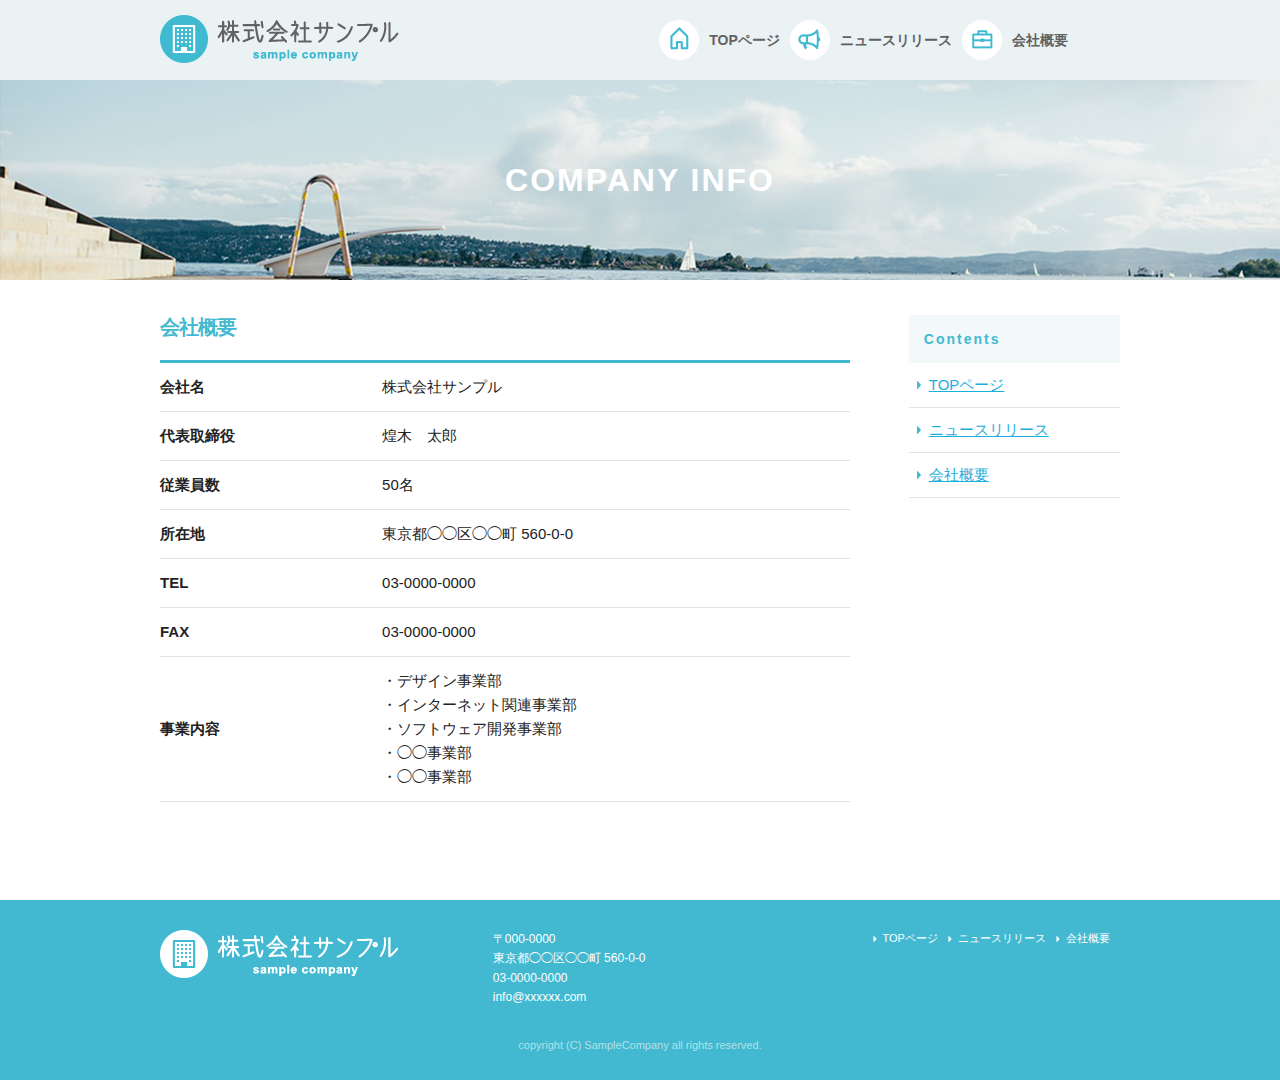
==== company.html @ 2abb2468 "css修正" ====
<!DOCTYPE html>
<html lang="ja">
<head>

  <!-- Basic Page Needs
  –––––––––––––––––––––––––––––––––––––––––––––––––– -->
  <meta charset="utf-8">
  <title>株式会社サンプル</title>
  <meta name="description" content="">
  <meta name="author" content="">

  <!-- Mobile Specific Metas
  –––––––––––––––––––––––––––––––––––––––––––––––––– -->
  <meta name="viewport" content="width=device-width, initial-scale=1">

  <!-- FONT
  –––––––––––––––––––––––––––––––––––––––––––––––––– -->

  <!-- CSS
  –––––––––––––––––––––––––––––––––––––––––––––––––– -->
  <link rel="stylesheet" href="css/normalize.css">
  <link rel="stylesheet" href="css/skeleton.css">
  <link rel="stylesheet" href="css/sample.css">
  <!-- Favicon
  –––––––––––––––––––––––––––––––––––––––––––––––––– -->
  <link rel="icon" type="image/png" href="images/favicon.png">

</head>
<body>

  <!-- Primary Page Layout
  –––––––––––––––––––––––––––––––––––––––––––––––––– -->


<!-- End Document
  –––––––––––––––––––––––––––––––––––––––––––––––––– -->
  <header>
  <div id="header_in" class="container">
    <div class="row">
      <div class="six columns logo">
        <img class="u-max-full-width" src="images/top/logo.png" alt="株式会社サンプル" srcset="images/top/logo@2x.png 2x" />
      </div>
      <div class="six columns navi">

        <div class="sp_navi">
          <img id="sp_navi_btn" class="u-max-full-width" src="images/top/sp_navi.png" alt="sp_navi" srcset="images/top/sp_navi@2x.png 2x" />

          <ul class="sp_navi_li">
            <li><a href="index.html">TOPページ</a></li>
            <li><a href="news.html">ニュースリリース</a></li>
            <li><a href="company.html">会社概要</a></li>
          </ul>
        </div>
        <!-- sp_navi -->

<div class="pc_navi">

  <ul class="pc_navi_li">
    <li class="navi_toppage"><a href="index.html">TOPページ</a></li>
    <li class="navi_news"><a href="news.html">ニュースリリース</a></li>
    <li class="navi_company"><a href="company.html">会社概要</a></li>
  </ul>

</div>
<!-- pc_navi -->
      </div>
    </div>
    <!-- row -->
  </div>
  <!-- header_in -->
 </header> 
  
<div id="sub_cover">
      <div class="conteiner">
        <div class="row">

          <div class="twelve columns">
            <h2>COMPANY INFO</h2>
          </div>

        </div>
      </div>
    </div>
    
<div id="contents">
      <div class="container">
        <div class="row">

          <div id="main" class="nine columns">
            

            <h2 class="company_title">会社概要</h2><table class="u-full-width">
              <tbody><tr>
                <th>会社名</th>
                <td>株式会社サンプル</td>
              </tr>
              <tr>
                <th>代表取締役</th>
                <td>煌木　太郎</td>
              </tr>
              <tr>
                <th>従業員数</th>
                <td>50名</td>
              </tr>
              <tr>
                <th>所在地</th>
                <td>東京都◯◯区◯◯町&nbsp;560-0-0</td>
              </tr>
              <tr>
                <th>TEL</th>
                <td>03-0000-0000</td>
              </tr>
              <tr>
                <th>FAX</th>
                <td>03-0000-0000</td>
              </tr>
              <tr>
                <th>事業内容</th>
                <td>
                  ・デザイン事業部<br>
                  ・インターネット関連事業部<br>
                  ・ソフトウェア開発事業部<br>
                  ・◯◯事業部<br>
                  ・◯◯事業部
                </td>
              </tr>
            </tbody></table>


          </div>

          <div id="sidebar" class="three columns">

            <div class="pc_sidemenu">
              <h3>Contents</h3>

              <ul>
                <li><a href="index.html">TOPページ</a></li>
                <li><a href="news.html">ニュースリリース</a></li>
                <li><a href="company.html">会社概要</a></li>
              </ul>
            </div>

            <div class="fb-page fb_iframe_widget fb_iframe_widget_fluid" data-href="https://www.facebook.com/facebook" data-tabs="timeline" data-height="300" data-small-header="false" data-adapt-container-width="true" data-hide-cover="false" data-show-facepile="false" fb-xfbml-state="rendered" fb-iframe-plugin-query="adapt_container_width=true&amp;app_id=&amp;container_width=167&amp;height=300&amp;hide_cover=false&amp;href=https%3A%2F%2Fwww.facebook.com%2Ffacebook&amp;locale=ja_JP&amp;sdk=joey&amp;show_facepile=false&amp;small_header=false&amp;tabs=timeline"><span style="vertical-align: bottom; width: 180px; height: 300px;"><iframe name="f396f8d6810d3ec" width="1000px" height="300px" frameborder="0" allowtransparency="true" allowfullscreen="true" scrolling="no" title="fb:page Facebook Social Plugin" src="https://www.facebook.com/v2.6/plugins/page.php?adapt_container_width=true&amp;app_id=&amp;channel=http%3A%2F%2Fstaticxx.facebook.com%2Fconnect%2Fxd_arbiter%2Fr%2FlY4eZXm_YWu.js%3Fversion%3D42%23cb%3Df35cdaaf5bd6e8%26domain%3Ddemo.techacademy.jp%26origin%3Dhttp%253A%252F%252Fdemo.techacademy.jp%252Ff1cc09a953ccfa4%26relation%3Dparent.parent&amp;container_width=167&amp;height=300&amp;hide_cover=false&amp;href=https%3A%2F%2Fwww.facebook.com%2Ffacebook&amp;locale=ja_JP&amp;sdk=joey&amp;show_facepile=false&amp;small_header=false&amp;tabs=timeline" style="border: none; visibility: visible; width: 180px; height: 300px;" class=""></iframe></span></div>

          </div>

        </div>
      </div>
    </div>
    
    
    <footer>
  <div class="container">
    <div class="row">
      <div class="four columns sp">
        <h1><a href="index.html"><img class="u-max-full-width" src="images/top/footer_logo.png" alt="株式会社サンプル" srcset="images/top/footer_logo@2x.png 2x" /></a></h1>
      </div>
      <!-- columns -->
      <div class="four columns foot_address sp">
        〒000-0000<br />
        東京都◯◯区◯◯町 560-0-0<br />
        03-0000-0000<br />
        info@xxxxxx.com
      </div>
      <!-- columns -->
      <div class="four columns">
        <ul class="foot_navi">
          <li><a href="">TOPページ</a></li>
          <li><a href="">ニュースリリース</a></li>
          <li><a href="">会社概要</a></li>
        </ul>
      </div>
      <!-- columns -->
    </div>
    <!-- row -->

    <div class="row">
      <div class="twelve columns sp">
        <p class="copy">copyright (C) SampleCompany all rights reserved.</p>
      </div>
      <!-- columns -->
    </div>
    <!-- row -->
  </div>
</footer>
    
<!-- //footer -->

<script type="text/javascript" src="//ajax.googleapis.com/ajax/libs/jquery/1.10.2/jquery.min.js"></script>

<script>
  $(function(){
    $(document).ready(function(){

      $("#sp_navi_btn").click(function () {
        $(this).next().slideToggle();
      });

    });
  });
</script>


</body>
</html>
---- css/skeleton.css ----
/*
* Skeleton V2.0.4
* Copyright 2014, Dave Gamache
* www.getskeleton.com
* Free to use under the MIT license.
* http://www.opensource.org/licenses/mit-license.php
* 12/29/2014
*/


/* Table of contents
––––––––––––––––––––––––––––––––––––––––––––––––––
- Grid
- Base Styles
- Typography
- Links
- Buttons
- Forms
- Lists
- Code
- Tables
- Spacing
- Utilities
- Clearing
- Media Queries
*/


/* Grid
–––––––––––––––––––––––––––––––––––––––––––––––––– */
.container {
  position: relative;
  width: 100%;
  max-width: 960px;
  margin: 0 auto;
  padding: 0 20px;
  box-sizing: border-box; }
.column,
.columns {
  width: 100%;
  float: left;
  box-sizing: border-box; }

/* For devices larger than 400px */
@media (min-width: 400px) {
  .container {
    width: 85%;
    padding: 0; }
}

/* For devices larger than 550px */
@media (min-width: 550px) {
  .container {
    width: 80%; }
  .column,
  .columns {
    margin-left: 4%; }
  .column:first-child,
  .columns:first-child {
    margin-left: 0; }

  .one.column,
  .one.columns                    { width: 4.66666666667%; }
  .two.columns                    { width: 13.3333333333%; }
  .three.columns                  { width: 22%;            }
  .four.columns                   { width: 30.6666666667%; }
  .five.columns                   { width: 39.3333333333%; }
  .six.columns                    { width: 48%;            }
  .seven.columns                  { width: 56.6666666667%; }
  .eight.columns                  { width: 65.3333333333%; }
  .nine.columns                   { width: 74.0%;          }
  .ten.columns                    { width: 82.6666666667%; }
  .eleven.columns                 { width: 91.3333333333%; }
  .twelve.columns                 { width: 100%; margin-left: 0; }

  .one-third.column               { width: 30.6666666667%; }
  .two-thirds.column              { width: 65.3333333333%; }

  .one-half.column                { width: 48%; }

  /* Offsets */
  .offset-by-one.column,
  .offset-by-one.columns          { margin-left: 8.66666666667%; }
  .offset-by-two.column,
  .offset-by-two.columns          { margin-left: 17.3333333333%; }
  .offset-by-three.column,
  .offset-by-three.columns        { margin-left: 26%;            }
  .offset-by-four.column,
  .offset-by-four.columns         { margin-left: 34.6666666667%; }
  .offset-by-five.column,
  .offset-by-five.columns         { margin-left: 43.3333333333%; }
  .offset-by-six.column,
  .offset-by-six.columns          { margin-left: 52%;            }
  .offset-by-seven.column,
  .offset-by-seven.columns        { margin-left: 60.6666666667%; }
  .offset-by-eight.column,
  .offset-by-eight.columns        { margin-left: 69.3333333333%; }
  .offset-by-nine.column,
  .offset-by-nine.columns         { margin-left: 78.0%;          }
  .offset-by-ten.column,
  .offset-by-ten.columns          { margin-left: 86.6666666667%; }
  .offset-by-eleven.column,
  .offset-by-eleven.columns       { margin-left: 95.3333333333%; }

  .offset-by-one-third.column,
  .offset-by-one-third.columns    { margin-left: 34.6666666667%; }
  .offset-by-two-thirds.column,
  .offset-by-two-thirds.columns   { margin-left: 69.3333333333%; }

  .offset-by-one-half.column,
  .offset-by-one-half.columns     { margin-left: 52%; }

}


/* Base Styles
–––––––––––––––––––––––––––––––––––––––––––––––––– */
/* NOTE
html is set to 62.5% so that all the REM measurements throughout Skeleton
are based on 10px sizing. So basically 1.5rem = 15px :) */
html {
  font-size: 62.5%; }
body {
  font-size: 1.5em; /* currently ems cause chrome bug misinterpreting rems on body element */
  line-height: 1.6;
  font-weight: 400;
  font-family: "Raleway", "HelveticaNeue", "Helvetica Neue", Helvetica, Arial, sans-serif;
  color: #222; }


/* Typography
–––––––––––––––––––––––––––––––––––––––––––––––––– */
h1, h2, h3, h4, h5, h6 {
  margin-top: 0;
  margin-bottom: 2rem;
  font-weight: 300; }
h1 { font-size: 4.0rem; line-height: 1.2;  letter-spacing: -.1rem;}
h2 { font-size: 3.6rem; line-height: 1.25; letter-spacing: -.1rem; }
h3 { font-size: 3.0rem; line-height: 1.3;  letter-spacing: -.1rem; }
h4 { font-size: 2.4rem; line-height: 1.35; letter-spacing: -.08rem; }
h5 { font-size: 1.8rem; line-height: 1.5;  letter-spacing: -.05rem; }
h6 { font-size: 1.5rem; line-height: 1.6;  letter-spacing: 0; }

/* Larger than phablet */
@media (min-width: 550px) {
  h1 { font-size: 5.0rem; }
  h2 { font-size: 4.2rem; }
  h3 { font-size: 3.6rem; }
  h4 { font-size: 3.0rem; }
  h5 { font-size: 2.4rem; }
  h6 { font-size: 1.5rem; }
}

p {
  margin-top: 0; }


/* Links
–––––––––––––––––––––––––––––––––––––––––––––––––– */
a {
  color: #1EAEDB; }
a:hover {
  color: #0FA0CE; }


/* Buttons
–––––––––––––––––––––––––––––––––––––––––––––––––– */
.button,
button,
input[type="submit"],
input[type="reset"],
input[type="button"] {
  display: inline-block;
  height: 38px;
  padding: 0 30px;
  color: #555;
  text-align: center;
  font-size: 11px;
  font-weight: 600;
  line-height: 38px;
  letter-spacing: .1rem;
  text-transform: uppercase;
  text-decoration: none;
  white-space: nowrap;
  background-color: transparent;
  border-radius: 4px;
  border: 1px solid #bbb;
  cursor: pointer;
  box-sizing: border-box; }
.button:hover,
button:hover,
input[type="submit"]:hover,
input[type="reset"]:hover,
input[type="button"]:hover,
.button:focus,
button:focus,
input[type="submit"]:focus,
input[type="reset"]:focus,
input[type="button"]:focus {
  color: #333;
  border-color: #888;
  outline: 0; }
.button.button-primary,
button.button-primary,
input[type="submit"].button-primary,
input[type="reset"].button-primary,
input[type="button"].button-primary {
  color: #FFF;
  background-color: #33C3F0;
  border-color: #33C3F0; }
.button.button-primary:hover,
button.button-primary:hover,
input[type="submit"].button-primary:hover,
input[type="reset"].button-primary:hover,
input[type="button"].button-primary:hover,
.button.button-primary:focus,
button.button-primary:focus,
input[type="submit"].button-primary:focus,
input[type="reset"].button-primary:focus,
input[type="button"].button-primary:focus {
  color: #FFF;
  background-color: #1EAEDB;
  border-color: #1EAEDB; }


/* Forms
–––––––––––––––––––––––––––––––––––––––––––––––––– */
input[type="email"],
input[type="number"],
input[type="search"],
input[type="text"],
input[type="tel"],
input[type="url"],
input[type="password"],
textarea,
select {
  height: 38px;
  padding: 6px 10px; /* The 6px vertically centers text on FF, ignored by Webkit */
  background-color: #fff;
  border: 1px solid #D1D1D1;
  border-radius: 4px;
  box-shadow: none;
  box-sizing: border-box; }
/* Removes awkward default styles on some inputs for iOS */
input[type="email"],
input[type="number"],
input[type="search"],
input[type="text"],
input[type="tel"],
input[type="url"],
input[type="password"],
textarea {
  -webkit-appearance: none;
     -moz-appearance: none;
          appearance: none; }
textarea {
  min-height: 65px;
  padding-top: 6px;
  padding-bottom: 6px; }
input[type="email"]:focus,
input[type="number"]:focus,
input[type="search"]:focus,
input[type="text"]:focus,
input[type="tel"]:focus,
input[type="url"]:focus,
input[type="password"]:focus,
textarea:focus,
select:focus {
  border: 1px solid #33C3F0;
  outline: 0; }
label,
legend {
  display: block;
  margin-bottom: .5rem;
  font-weight: 600; }
fieldset {
  padding: 0;
  border-width: 0; }
input[type="checkbox"],
input[type="radio"] {
  display: inline; }
label > .label-body {
  display: inline-block;
  margin-left: .5rem;
  font-weight: normal; }


/* Lists
–––––––––––––––––––––––––––––––––––––––––––––––––– */
ul {
  list-style: circle inside; }
ol {
  list-style: decimal inside; }
ol, ul {
  padding-left: 0;
  margin-top: 0; }
ul ul,
ul ol,
ol ol,
ol ul {
  margin: 1.5rem 0 1.5rem 3rem;
  font-size: 90%; }
li {
  margin-bottom: 1rem; }


/* Code
–––––––––––––––––––––––––––––––––––––––––––––––––– */
code {
  padding: .2rem .5rem;
  margin: 0 .2rem;
  font-size: 90%;
  white-space: nowrap;
  background: #F1F1F1;
  border: 1px solid #E1E1E1;
  border-radius: 4px; }
pre > code {
  display: block;
  padding: 1rem 1.5rem;
  white-space: pre; }


/* Tables
–––––––––––––––––––––––––––––––––––––––––––––––––– */
th,
td {
  padding: 12px 15px;
  text-align: left;
  border-bottom: 1px solid #E1E1E1; }
th:first-child,
td:first-child {
  padding-left: 0; }
th:last-child,
td:last-child {
  padding-right: 0; }


/* Spacing
–––––––––––––––––––––––––––––––––––––––––––––––––– */
button,
.button {
  margin-bottom: 1rem; }
input,
textarea,
select,
fieldset {
  margin-bottom: 1.5rem; }
pre,
blockquote,
dl,
figure,
table,
p,
ul,
ol,
form {
  margin-bottom: 2.5rem; }


/* Utilities
–––––––––––––––––––––––––––––––––––––––––––––––––– */
.u-full-width {
  width: 100%;
  box-sizing: border-box; }
.u-max-full-width {
  max-width: 100%;
  box-sizing: border-box; }
.u-pull-right {
  float: right; }
.u-pull-left {
  float: left; }


/* Misc
–––––––––––––––––––––––––––––––––––––––––––––––––– */
hr {
  margin-top: 3rem;
  margin-bottom: 3.5rem;
  border-width: 0;
  border-top: 1px solid #E1E1E1; }


/* Clearing
–––––––––––––––––––––––––––––––––––––––––––––––––– */

/* Self Clearing Goodness */
.container:after,
.row:after,
.u-cf {
  content: "";
  display: table;
  clear: both; }


/* Media Queries
–––––––––––––––––––––––––––––––––––––––––––––––––– */
/*
Note: The best way to structure the use of media queries is to create the queries
near the relevant code. For example, if you wanted to change the styles for buttons
on small devices, paste the mobile query code up in the buttons section and style it
there.
*/


/* Larger than mobile */
@media (min-width: 400px) {}

/* Larger than phablet (also point when grid becomes active) */
@media (min-width: 550px) {}

/* Larger than tablet */
@media (min-width: 750px) {}

/* Larger than desktop */
@media (min-width: 1000px) {}

/* Larger than Desktop HD */
@media (min-width: 1200px) {}
---- css/sample.css ----
html {
  font-size: 62.5%; }

.u-max-full-width {
  max-width: 100%;
  box-sizing: border-box; }

header {
  background: #eaf2f4; }
  header header #header_in {
    padding-top: 10px;
    padding-bottom: 4px; }

#cover_area {
  text-align: center;
  padding: 80px 0;
  background-image: url("../images/top/cover.jpg");
  background-size: cover; }
  @media screen and (-webkit-min-device-pixel-ratio: 2), (min-resolution: 2dppx) {
    #cover_area {
      background-image: url("../images/top/cover@2x.jpg"); } }
  @media (min-width: 551px) {
    #cover_area {
      text-align: left;
      height: 420px;
      padding: 0; }
      #cover_area img {
        margin-top: 180px;
        margin-left: 70px; } }

#service_area {
  padding-top: 20px; }
  @media (min-width: 551px) {
    #service_area {
      padding-top: 30px; } }
  #service_area .columns {
    color: #626262; }
    #service_area .columns .service_title {
      font-size: 18px;
      font-size: 1.8rem;
      font-weight: bold;
      margin-top: 8px; }
    #service_area .columns p {
      font-size: 15px;
      font-size: 1.5rem;
      margin-top: 10px; }
    @media (min-width: 551px) {
      #service_area .columns .service_title {
        font-size: 16px;
        font-size: 1.6rem; }
      #service_area .columns p {
        font-size: 13px;
        font-size: 1.3rem; }
      #service_area .columns #service_area {
        padding-top: 30px; } }

#news_area {
  background-color: #eaf2f4; }
  @media (min-width: 551px) {
    #news_area .container {
      padding: 0px 10% 50px 10%; } }
  #news_area .news_title {
    text-align: center;
    font-size: 26px;
    font-size: 2.6rem;
    color: #42b9d0;
    padding: 15px 0 10px 0;
    font-weight: bold;
    letter-spacing: 0.2rem; }
  #news_area .news_lists li {
    list-style: none;
    font-size: 15px;
    font-size: 1.5rem; }
    #news_area .news_lists li span {
      color: #42b9d0;
      font-weight: bold;
      display: block;
      margin-bottom: 3px; }
  @media (min-width: 551px) {
    #news_area .news_title {
      font-size: 22px;
      font-size: 2.2rem;
      padding: 50px 0 41px 0; }
    #news_area .news_lists li {
      font-size: 14px;
      font-size: 1.4rem;
      margin-bottom: 20px; }
      #news_area .news_lists li span {
        display: inline;
        margin-bottom: 0px; } }

@media (max-width: 550px) {
  .logo {
    width: 190px; }

  .navi {
    width: 40px;
    float: right; }

  .pc_navi {
    display: none; } }
.sp_navi_li {
  width: 180px;
  position: absolute;
  top: 50px;
  right: 2%;
  border: 1px solid #eee;
  background: white;
  margin: 0;
  padding: 0;
  display: none;
  z-index: 100; }
  .sp_navi_li li {
    list-style: none;
    margin: 0;
    padding: 0; }
    .sp_navi_li li a {
      display: block;
      padding: 10px 8px;
      border-bottom: 1px solid #eee;
      font-size: 14px;
      text-decoration: none; }

@media (min-width: 551px) {
  .sp_navi {
    display: none; }

  #header_in {
    padding: 15px 0 10px 0; }

  .pc_navi_li {
    margin: 0;
    padding: 0; }
    .pc_navi_li li {
      list-style: none;
      margin: 5px 0 0 0;
      padding: 0; }
      .pc_navi_li li a {
        color: #626262;
        text-decoration: none;
        font-weight: bold;
        font-size: 14px;
        font-size: 1.4rem;
        float: left;
        padding-right: 10px; }
      .pc_navi_li li a:hover {
        color: #42b9d0; }
    .pc_navi_li li.navi_toppage a {
      background-repeat: no-repeat;
      display: inline-block;
      line-height: 40px;
      padding-left: 50px;
      background-image: url("../images/top/navi_top.png");
      background-size: 40px 40px; } }
    @media screen and (min-width: 551px) and (-webkit-min-device-pixel-ratio: 2), (min-width: 551px) and (min-resolution: 2dppx) {
      .pc_navi_li li.navi_toppage a {
        background-image: url("../images/top/navi_top@2x.png"); } }
@media (min-width: 551px) {
    .pc_navi_li li.navi_news a {
      background-repeat: no-repeat;
      display: inline-block;
      line-height: 40px;
      padding-left: 50px;
      background-image: url("../images/top/navi_news.png");
      background-size: 40px 40px; } }
    @media screen and (min-width: 551px) and (-webkit-min-device-pixel-ratio: 2), (min-width: 551px) and (min-resolution: 2dppx) {
      .pc_navi_li li.navi_news a {
        background-image: url("../images/top/navi_news@2x.png"); } }
@media (min-width: 551px) {
    .pc_navi_li li.navi_company a {
      background-repeat: no-repeat;
      display: inline-block;
      line-height: 40px;
      padding-left: 50px;
      background-image: url("../images/top/navi_company.png");
      background-size: 40px 40px; } }
    @media screen and (min-width: 551px) and (-webkit-min-device-pixel-ratio: 2), (min-width: 551px) and (min-resolution: 2dppx) {
      .pc_navi_li li.navi_company a {
        background-image: url("../images/top/navi_company@2x.png"); } }

footer {
  background-color: #42b9d0;
  color: #fff;
  padding-top: 20px; }
  @media (max-width: 550px) {
    footer .container {
      margin: 0;
      padding: 0; }
    footer .sp {
      padding: 0 6%;
      margin: 0 auto; }
    footer .foot_navi {
      margin-top: 20px; }
      footer .foot_navi li {
        list-style: none;
        margin-bottom: 1px; }
        footer .foot_navi li a {
          color: #42b9d0;
          background-color: #eaf2f4;
          display: block;
          text-align: center;
          font-weight: bold;
          text-decoration: none;
          font-size: 16px;
          font-size: 1.6rem;
          padding: 16px 0; } }
  footer .foot_address {
    font-size: 16px;
    font-size: 1.6rem;
    padding-top: 10px; }
  footer .copy {
    text-align: center;
    font-size: 11px;
    font-size: 1.1rem;
    color: #b2e1ea; }
  @media (min-width: 551px) {
    footer {
      padding-top: 30px; }
      footer .foot_address {
        padding: 0px;
        font-size: 12px;
        font-size: 1.2rem; }
      footer .foot_navi {
        float: right; }
        footer .foot_navi li {
          list-style: none;
          background-repeat: no-repeat;
          background-position: left center;
          display: inline-block;
          float: left;
          margin-right: 10px;
          font-size: 11px;
          font-size: 1.1rem;
          background-image: url("../images/top/foot_arroehead.png");
          background-size: 4px 6px; } }
      @media screen and (min-width: 551px) and (-webkit-min-device-pixel-ratio: 2), (min-width: 551px) and (min-resolution: 2dppx) {
        footer .foot_navi li {
          background-image: url("../images/top/foot_arroehead@2x.png"); } }
  @media (min-width: 551px) {
        footer .foot_navi a {
          color: white;
          padding-left: 10px;
          text-decoration: none; }
        footer .foot_navi a:hover {
          color: #eaf2f4; }
      footer .copy {
        margin-top: 30px; } }

h1 {
  margin: 0;
  padding: 0; }

#sub_cover {
  padding: 40px 0;
  background-image: url(../images/news/sub_cover.jpg);
  background-size: cover; }

#sub_cover h2 {
  text-align: center;
  color: white;
  font-size: 16px;
  font-size: 1.6rem;
  font-weight: bold;
  margin: 0;
  letter-spacing: 0.2rem; }

#contents {
  padding-top: 20px; }

#contents #main h2 {
  color: #42b9d0;
  border-bottom: 3px solid #42b9d0;
  font-size: 15px;
  font-size: 1.5rem;
  font-weight: bold;
  padding-bottom: 15px; }

#contents #main h2.company_title {
  margin-bottom: 0px; }

#contents #main .news_li {
  font-size: 15px;
  font-size: 1.5rem; }

#contents #main .news_li li span {
  color: #42b9d0;
  display: block;
  font-weight: bold;
  margin-bottom: 3px; }

#contents #main .news_li li {
  list-style: none; }

#contents #sidebar .pc_sidemenu h3 {
  color: #42b9d0;
  font-size: 14px;
  font-size: 1.4rem;
  letter-spacing: 0.2rem;
  font-weight: bold;
  background-color: #f3f9fb;
  padding: 15px;
  margin-bottom: 0px; }

#contents #sidebar .pc_sidemenu li {
  list-style: none;
  display: block;
  border-bottom: 1px solid #e5e5e5;
  background-repeat: no-repeat;
  background-position: 8px center;
  margin-bottom: 0px;
  padding: 10px 10px 10px 20px;
  background-image: url(../images/news/side_arrow.png);
  background-size: 4px 8px; }

#contents #sidebar .pc_sidemenu {
  display: none; }

@media (min-width: 550px) {
  #sub_cover h2 {
    text-align: center;
    color: white;
    font-size: 32px;
    font-size: 3.2rem;
    font-weight: bold;
    margin: 0;
    letter-spacing: 0.2rem; }

  #sub_cover {
    padding: 80px 0; }

  #contents {
    padding-top: 35px;
    padding-bottom: 70px; }

  #contents #main {
    padding-right: 20px; }

  #contents #main h2 {
    font-size: 20px;
    font-size: 2rem;
    padding-bottom: 20px; }

  #contents #main .news_li li {
    list-style: none;
    padding-bottom: 5px; }

  #contents #main .news_li li span {
    display: inline-block;
    margin-bottom: 0;
    padding-right: 10px; }

  #sub_cover {
    background-image: url(../images/news/sub_cover@2x.jpg); }

  #contents #sidebar .pc_sidemenu li {
    background-image: url(../images/news/side_arrow@2x.png); }

  #contents #sidebar .pc_sidemenu {
    display: block; } }

/*# sourceMappingURL=sample.css.map */
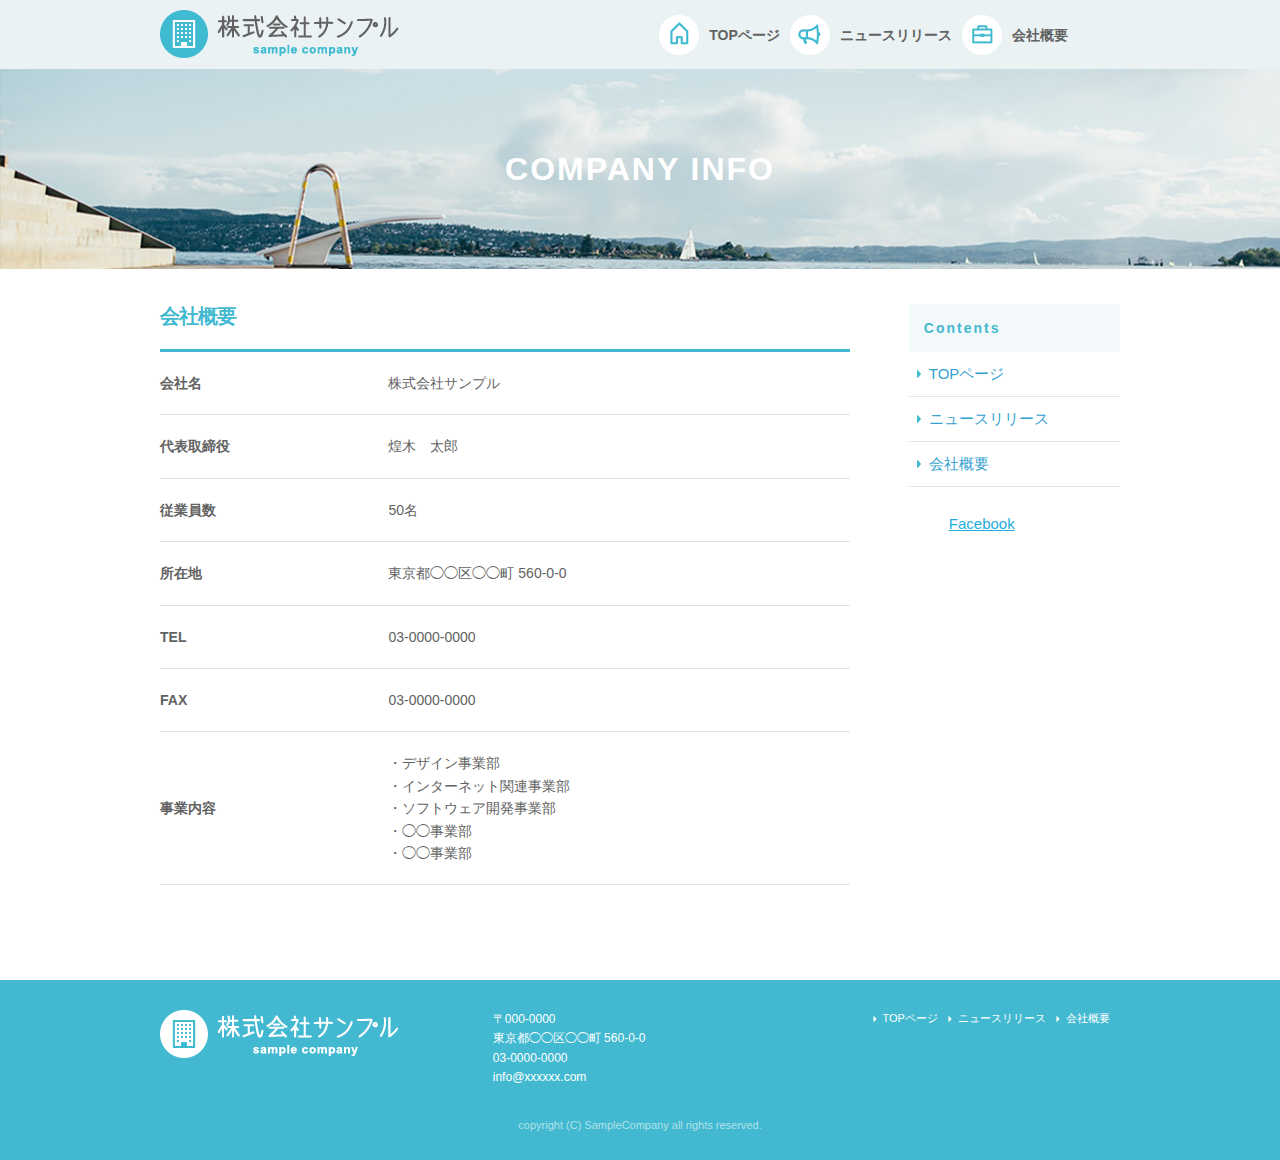
==== commit 22a04ac4: "修正" ====
--- a/company.html
+++ b/company.html
@@ -15,7 +15,7 @@
 
   <!-- FONT
   –––––––––––––––––––––––––––––––––––––––––––––––––– -->
-
+ 
   <!-- CSS
   –––––––––––––––––––––––––––––––––––––––––––––––––– -->
   <link rel="stylesheet" href="css/normalize.css">
@@ -141,7 +141,15 @@
               </ul>
             </div>
 
-            <div class="fb-page fb_iframe_widget fb_iframe_widget_fluid" data-href="https://www.facebook.com/facebook" data-tabs="timeline" data-height="300" data-small-header="false" data-adapt-container-width="true" data-hide-cover="false" data-show-facepile="false" fb-xfbml-state="rendered" fb-iframe-plugin-query="adapt_container_width=true&amp;app_id=&amp;container_width=167&amp;height=300&amp;hide_cover=false&amp;href=https%3A%2F%2Fwww.facebook.com%2Ffacebook&amp;locale=ja_JP&amp;sdk=joey&amp;show_facepile=false&amp;small_header=false&amp;tabs=timeline"><span style="vertical-align: bottom; width: 180px; height: 300px;"><iframe name="f396f8d6810d3ec" width="1000px" height="300px" frameborder="0" allowtransparency="true" allowfullscreen="true" scrolling="no" title="fb:page Facebook Social Plugin" src="https://www.facebook.com/v2.6/plugins/page.php?adapt_container_width=true&amp;app_id=&amp;channel=http%3A%2F%2Fstaticxx.facebook.com%2Fconnect%2Fxd_arbiter%2Fr%2FlY4eZXm_YWu.js%3Fversion%3D42%23cb%3Df35cdaaf5bd6e8%26domain%3Ddemo.techacademy.jp%26origin%3Dhttp%253A%252F%252Fdemo.techacademy.jp%252Ff1cc09a953ccfa4%26relation%3Dparent.parent&amp;container_width=167&amp;height=300&amp;hide_cover=false&amp;href=https%3A%2F%2Fwww.facebook.com%2Ffacebook&amp;locale=ja_JP&amp;sdk=joey&amp;show_facepile=false&amp;small_header=false&amp;tabs=timeline" style="border: none; visibility: visible; width: 180px; height: 300px;" class=""></iframe></span></div>
+            <div id="fb-root"></div>
+            <script>(function(d, s, id) {
+            var js, fjs = d.getElementsByTagName(s)[0];
+            if (d.getElementById(id)) return;
+            js = d.createElement(s); js.id = id;
+            js.src = 'https://connect.facebook.net/ja_JP/sdk.js#xfbml=1&version=v2.11';
+            fjs.parentNode.insertBefore(js, fjs);
+            }(document, 'script', 'facebook-jssdk'));</script>
+            <div class="fb-page" data-href="https://www.facebook.com/facebook" data-tabs="timeline" data-width="180" data-height="300" data-small-header="false" data-adapt-container-width="true" data-hide-cover="false" data-show-facepile="true"><blockquote cite="https://www.facebook.com/facebook" class="fb-xfbml-parse-ignore"><a href="https://www.facebook.com/facebook">Facebook</a></blockquote></div>
 
           </div>
 
--- a/css/sample.css
+++ b/css/sample.css
@@ -7,7 +7,7 @@
 
 header {
   background: #eaf2f4; }
-  header header #header_in {
+  header #header_in {
     padding-top: 10px;
     padding-bottom: 4px; }
 
@@ -19,7 +19,7 @@
   @media screen and (-webkit-min-device-pixel-ratio: 2), (min-resolution: 2dppx) {
     #cover_area {
       background-image: url("../images/top/cover@2x.jpg"); } }
-  @media (min-width: 551px) {
+  @media (min-width: 550px) {
     #cover_area {
       text-align: left;
       height: 420px;
@@ -30,7 +30,7 @@
 
 #service_area {
   padding-top: 20px; }
-  @media (min-width: 551px) {
+  @media (min-width: 550px) {
     #service_area {
       padding-top: 30px; } }
   #service_area .columns {
@@ -44,7 +44,7 @@
       font-size: 15px;
       font-size: 1.5rem;
       margin-top: 10px; }
-    @media (min-width: 551px) {
+    @media (min-width: 550px) {
       #service_area .columns .service_title {
         font-size: 16px;
         font-size: 1.6rem; }
@@ -56,7 +56,7 @@
 
 #news_area {
   background-color: #eaf2f4; }
-  @media (min-width: 551px) {
+  @media (min-width: 550px) {
     #news_area .container {
       padding: 0px 10% 50px 10%; } }
   #news_area .news_title {
@@ -76,7 +76,7 @@
       font-weight: bold;
       display: block;
       margin-bottom: 3px; }
-  @media (min-width: 551px) {
+  @media (min-width: 550px) {
     #news_area .news_title {
       font-size: 22px;
       font-size: 2.2rem;
@@ -121,12 +121,16 @@
       font-size: 14px;
       text-decoration: none; }
 
-@media (min-width: 551px) {
+@media (min-width: 550px) {
   .sp_navi {
     display: none; }
 
-  #header_in {
+  header #header_in {
     padding: 15px 0 10px 0; }
+
+  header #header_in {
+    padding-top: 10px;
+    padding-bottom: 4px; }
 
   .pc_navi_li {
     margin: 0;
@@ -152,10 +156,10 @@
       padding-left: 50px;
       background-image: url("../images/top/navi_top.png");
       background-size: 40px 40px; } }
-    @media screen and (min-width: 551px) and (-webkit-min-device-pixel-ratio: 2), (min-width: 551px) and (min-resolution: 2dppx) {
+    @media screen and (min-width: 550px) and (-webkit-min-device-pixel-ratio: 2), (min-width: 550px) and (min-resolution: 2dppx) {
       .pc_navi_li li.navi_toppage a {
         background-image: url("../images/top/navi_top@2x.png"); } }
-@media (min-width: 551px) {
+@media (min-width: 550px) {
     .pc_navi_li li.navi_news a {
       background-repeat: no-repeat;
       display: inline-block;
@@ -163,10 +167,10 @@
       padding-left: 50px;
       background-image: url("../images/top/navi_news.png");
       background-size: 40px 40px; } }
-    @media screen and (min-width: 551px) and (-webkit-min-device-pixel-ratio: 2), (min-width: 551px) and (min-resolution: 2dppx) {
+    @media screen and (min-width: 550px) and (-webkit-min-device-pixel-ratio: 2), (min-width: 550px) and (min-resolution: 2dppx) {
       .pc_navi_li li.navi_news a {
         background-image: url("../images/top/navi_news@2x.png"); } }
-@media (min-width: 551px) {
+@media (min-width: 550px) {
     .pc_navi_li li.navi_company a {
       background-repeat: no-repeat;
       display: inline-block;
@@ -174,7 +178,7 @@
       padding-left: 50px;
       background-image: url("../images/top/navi_company.png");
       background-size: 40px 40px; } }
-    @media screen and (min-width: 551px) and (-webkit-min-device-pixel-ratio: 2), (min-width: 551px) and (min-resolution: 2dppx) {
+    @media screen and (min-width: 550px) and (-webkit-min-device-pixel-ratio: 2), (min-width: 550px) and (min-resolution: 2dppx) {
       .pc_navi_li li.navi_company a {
         background-image: url("../images/top/navi_company@2x.png"); } }
 
@@ -278,6 +282,15 @@
 #contents #main h2.company_title {
   margin-bottom: 0px; }
 
+#contents #main th, #contents #main td {
+  padding: 20px 0;
+  color: #626262;
+  font-size: 14px;
+  font-size: 1.4rem; }
+
+#contents #main th {
+  padding-right: 20px; }
+
 #contents #main .news_li {
   font-size: 15px;
   font-size: 1.5rem; }
@@ -312,6 +325,10 @@
   background-image: url(../images/news/side_arrow.png);
   background-size: 4px 8px; }
 
+#contents #sidebar .pc_sidemenu li a {
+  color: #339fd1;
+  text-decoration: none; }
+
 #contents #sidebar .pc_sidemenu {
   display: none; }
 
